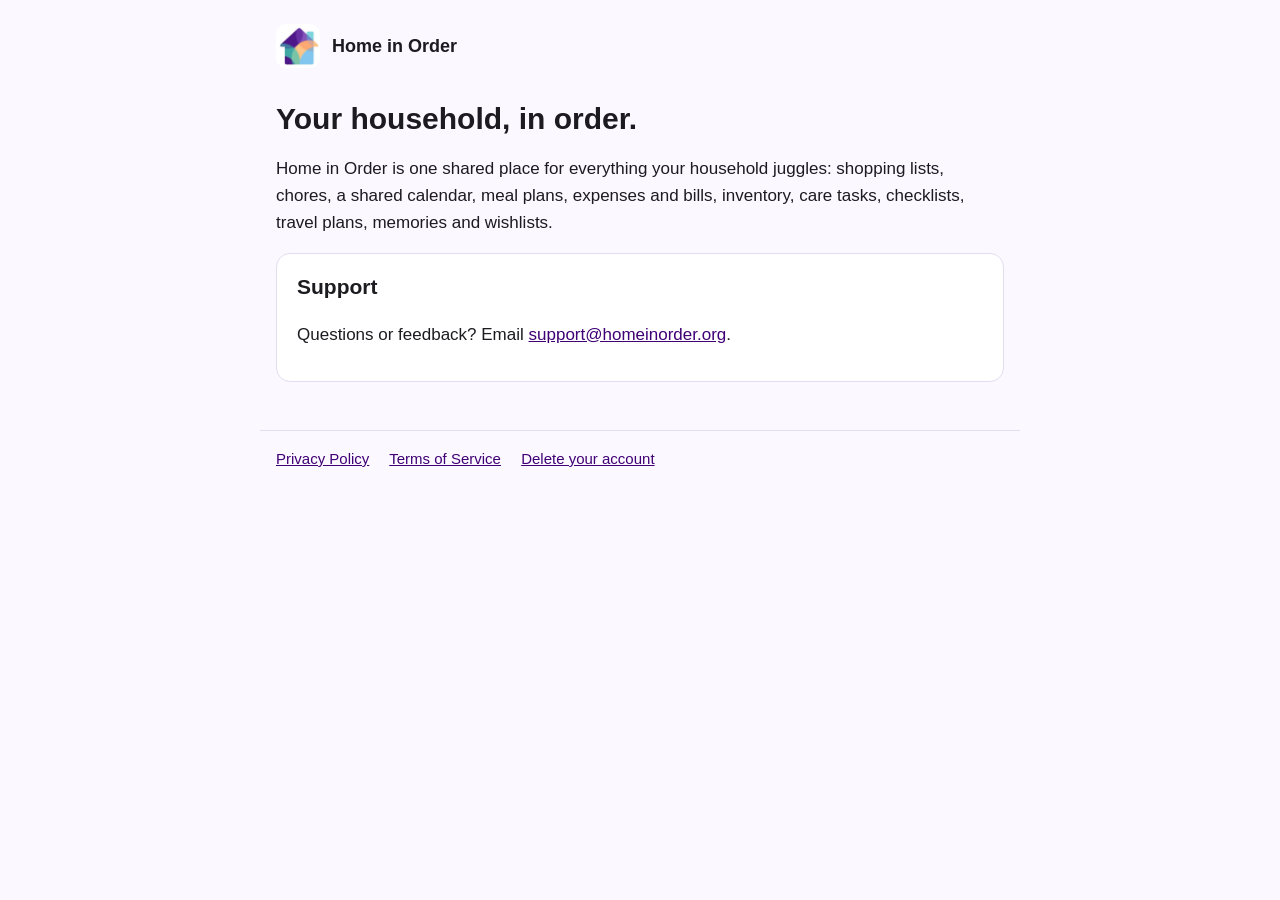
==== index.html @ 79865a6c "Add Home in Order website: privacy policy, terms, account deletion page Co-Authored-By: Claude Opus " ====
<!doctype html>
<html lang="en">
<head>
  <meta charset="utf-8">
  <meta name="viewport" content="width=device-width, initial-scale=1">
  <title>Home in Order</title>
  <meta name="description" content="Home in Order: one shared place for your household's shopping, chores, calendar, expenses and more.">
  <link rel="icon" href="logo.png">
  <link rel="stylesheet" href="styles.css">
</head>
<body>
  <header>
    <a href="./"><img src="logo.png" alt="">Home in Order</a>
  </header>

  <main>
    <h1>Your household, in order.</h1>
    <p>Home in Order is one shared place for everything your household juggles: shopping lists, chores, a shared calendar, meal plans, expenses and bills, inventory, care tasks, checklists, travel plans, memories and wishlists.</p>

    <div class="card">
      <h2 style="margin-top: 0">Support</h2>
      <p>Questions or feedback? Email <a href="mailto:support@homeinorder.org">support@homeinorder.org</a>.</p>
    </div>
  </main>

  <footer>
    <a href="privacy.html">Privacy Policy</a>
    <a href="terms.html">Terms of Service</a>
    <a href="delete-account.html">Delete your account</a>
  </footer>
</body>
</html>
---- styles.css ----
:root {
  --bg: #fcf8ff;
  --surface: #ffffff;
  --text: #1c1b20;
  --muted: #4a4553;
  --primary: #3f0075;
  --border: #e4dcef;
}

@media (prefers-color-scheme: dark) {
  :root {
    --bg: #141218;
    --surface: #1d1a22;
    --text: #ece6f0;
    --muted: #c9c1d4;
    --primary: #d7b9ff;
    --border: #36303f;
  }
}

* {
  box-sizing: border-box;
}

body {
  margin: 0;
  background: var(--bg);
  color: var(--text);
  font-family: -apple-system, BlinkMacSystemFont, "Segoe UI", Roboto, Helvetica, Arial, sans-serif;
  font-size: 17px;
  line-height: 1.6;
}

header,
main,
footer {
  max-width: 760px;
  margin: 0 auto;
  padding: 0 16px;
}

header {
  padding-top: 24px;
  display: flex;
  align-items: center;
  gap: 12px;
}

header a {
  display: flex;
  align-items: center;
  gap: 12px;
  color: var(--text);
  text-decoration: none;
  font-weight: 700;
  font-size: 18px;
}

header img {
  width: 44px;
  height: 44px;
  border-radius: 10px;
  background: #fff;
}

main {
  padding-top: 16px;
  padding-bottom: 32px;
}

h1 {
  font-size: 30px;
  line-height: 1.25;
  margin: 16px 0 4px;
}

h2 {
  font-size: 21px;
  margin: 32px 0 8px;
}

h3 {
  font-size: 18px;
  margin: 20px 0 4px;
}

a {
  color: var(--primary);
}

.updated {
  color: var(--muted);
  margin-top: 0;
}

.card {
  background: var(--surface);
  border: 1px solid var(--border);
  border-radius: 14px;
  padding: 16px 20px;
  margin: 16px 0;
}

table {
  width: 100%;
  border-collapse: collapse;
  margin: 12px 0;
  font-size: 15px;
}

th,
td {
  text-align: left;
  vertical-align: top;
  padding: 8px;
  border-bottom: 1px solid var(--border);
}

.table-wrap {
  overflow-x: auto;
}

footer {
  border-top: 1px solid var(--border);
  padding-top: 16px;
  padding-bottom: 32px;
  color: var(--muted);
  font-size: 15px;
}

footer a {
  margin-right: 16px;
}
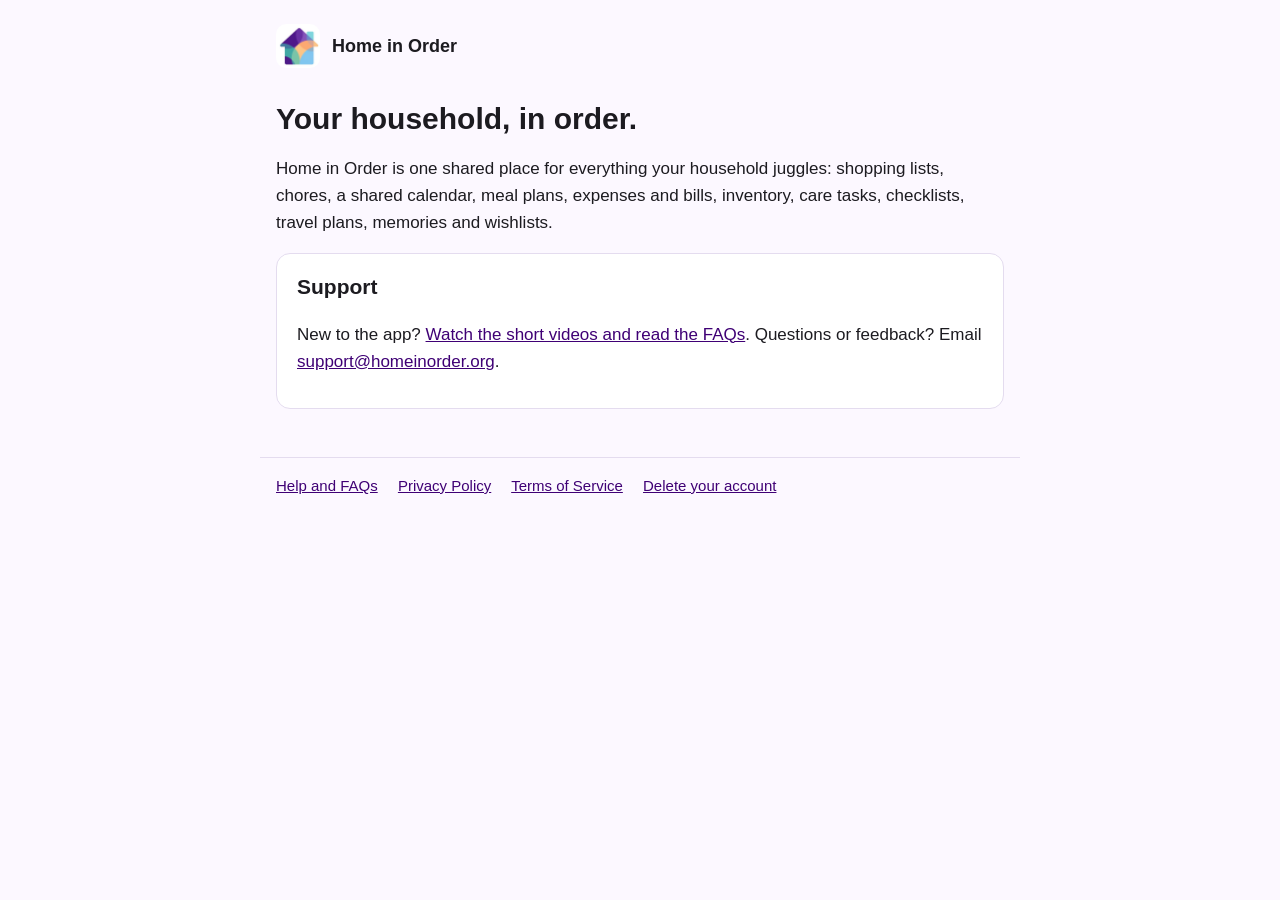
==== commit 67aa9c2d: "Add Help and FAQs page with how-to videos Co-Authored-By: Claude Opus 5.5 <noreply@anthropic.com>" ====
--- a/index.html
+++ b/index.html
@@ -19,11 +19,12 @@
 
     <div class="card">
       <h2 style="margin-top: 0">Support</h2>
-      <p>Questions or feedback? Email <a href="mailto:support@homeinorder.org">support@homeinorder.org</a>.</p>
+      <p>New to the app? <a href="help.html">Watch the short videos and read the FAQs</a>. Questions or feedback? Email <a href="mailto:support@homeinorder.org">support@homeinorder.org</a>.</p>
     </div>
   </main>
 
   <footer>
+    <a href="help.html">Help and FAQs</a>
     <a href="privacy.html">Privacy Policy</a>
     <a href="terms.html">Terms of Service</a>
     <a href="delete-account.html">Delete your account</a>
--- a/styles.css
+++ b/styles.css
@@ -131,3 +131,56 @@
 footer a {
   margin-right: 16px;
 }
+
+.videos {
+  display: grid;
+  grid-template-columns: repeat(auto-fill, minmax(150px, 1fr));
+  gap: 20px;
+  margin: 12px 0;
+}
+
+.videos figure {
+  margin: 0;
+  display: grid;
+  gap: 6px;
+  min-width: 0;
+}
+
+.videos video {
+  width: 100%;
+  max-width: 100%;
+  aspect-ratio: 1 / 2;
+  border-radius: 16px;
+  border: 1px solid var(--border);
+  background: var(--surface);
+}
+
+.videos figcaption {
+  display: grid;
+  font-size: 15px;
+}
+
+.videos figcaption span {
+  color: var(--muted);
+}
+
+.faqs details {
+  background: var(--surface);
+  border: 1px solid var(--border);
+  border-radius: 12px;
+  padding: 12px 16px;
+  margin: 10px 0;
+}
+
+.faqs summary {
+  cursor: pointer;
+  font-weight: 600;
+}
+
+.faqs details[open] summary {
+  margin-bottom: 8px;
+}
+
+.faqs p {
+  margin: 8px 0 0;
+}
